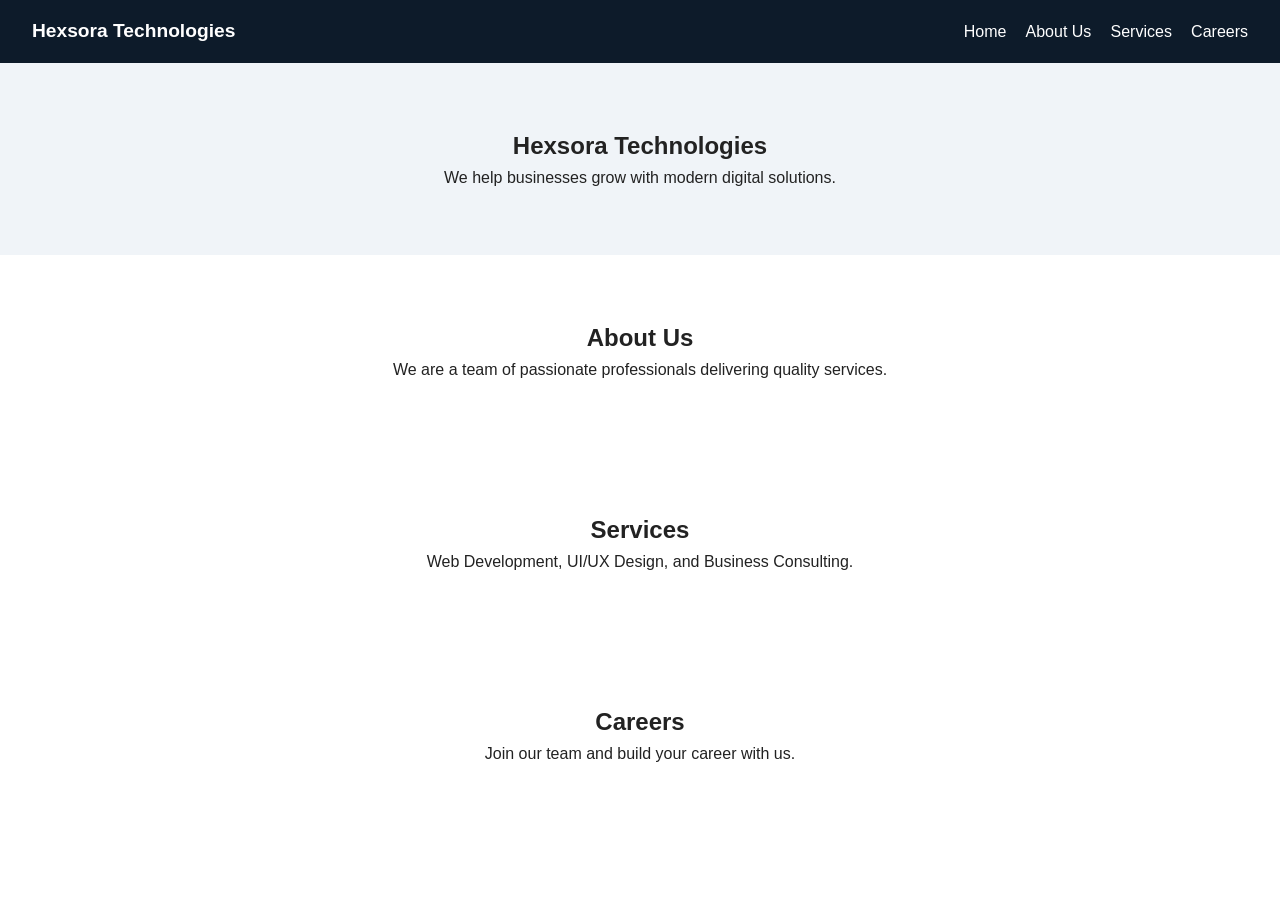
==== index.html @ 9bd83a77 "Initial commit" ====
<!DOCTYPE html>
<html lang="en">
<head>
  <meta charset="UTF-8" />
  <meta name="viewport" content="width=device-width, initial-scale=1.0" />
  <title>Company Website</title>
  <link rel="stylesheet" href="styles.css" />
</head>
<body>
  <header>
    <nav class="navbar">
      <div class="logo">Hexsora Technologies</div>
      <ul class="nav-links">
        <li><a href="#home">Home</a></li>
        <li><a href="#about">About Us</a></li>
        <li><a href="#services">Services</a></li>
        <li><a href="#careers">Careers</a></li>
      </ul>
    </nav>
  </header>

  <main>
    <section id="home" class="section hero">
      <h1>Hexsora Technologies</h1>
      <p>We help businesses grow with modern digital solutions.</p>
    </section>

    <section id="about" class="section">
      <h2>About Us</h2>
      <p>We are a team of passionate professionals delivering quality services.</p>
    </section>

    <section id="services" class="section">
      <h2>Services</h2>
      <p>Web Development, UI/UX Design, and Business Consulting.</p>
    </section>

    <section id="careers" class="section">
      <h2>Careers</h2>
      <p>Join our team and build your career with us.</p>
    </section>
  </main>
</body>
</html>
---- styles.css ----
* {
    margin: 0;
    padding: 0;
    box-sizing: border-box;
    font-family: Arial, sans-serif;
  }
  
  body {
    line-height: 1.6;
    color: #222;
  }
  
  .navbar {
    display: flex;
    justify-content: space-between;
    align-items: center;
    background: #0d1b2a;
    color: #fff;
    padding: 1rem 2rem;
    position: sticky;
    top: 0;
  }
  
  .logo {
    font-size: 1.2rem;
    font-weight: bold;
  }
  
  .nav-links {
    list-style: none;
    display: flex;
    gap: 1.2rem;
  }
  
  .nav-links a {
    color: #fff;
    text-decoration: none;
    font-weight: 500;
  }
  
  .nav-links a:hover {
    color: #ffd166;
  }
  
  .section {
    padding: 4rem 2rem;
    text-align: center;
  }
  
  .hero {
    background: #f0f4f8;
  }
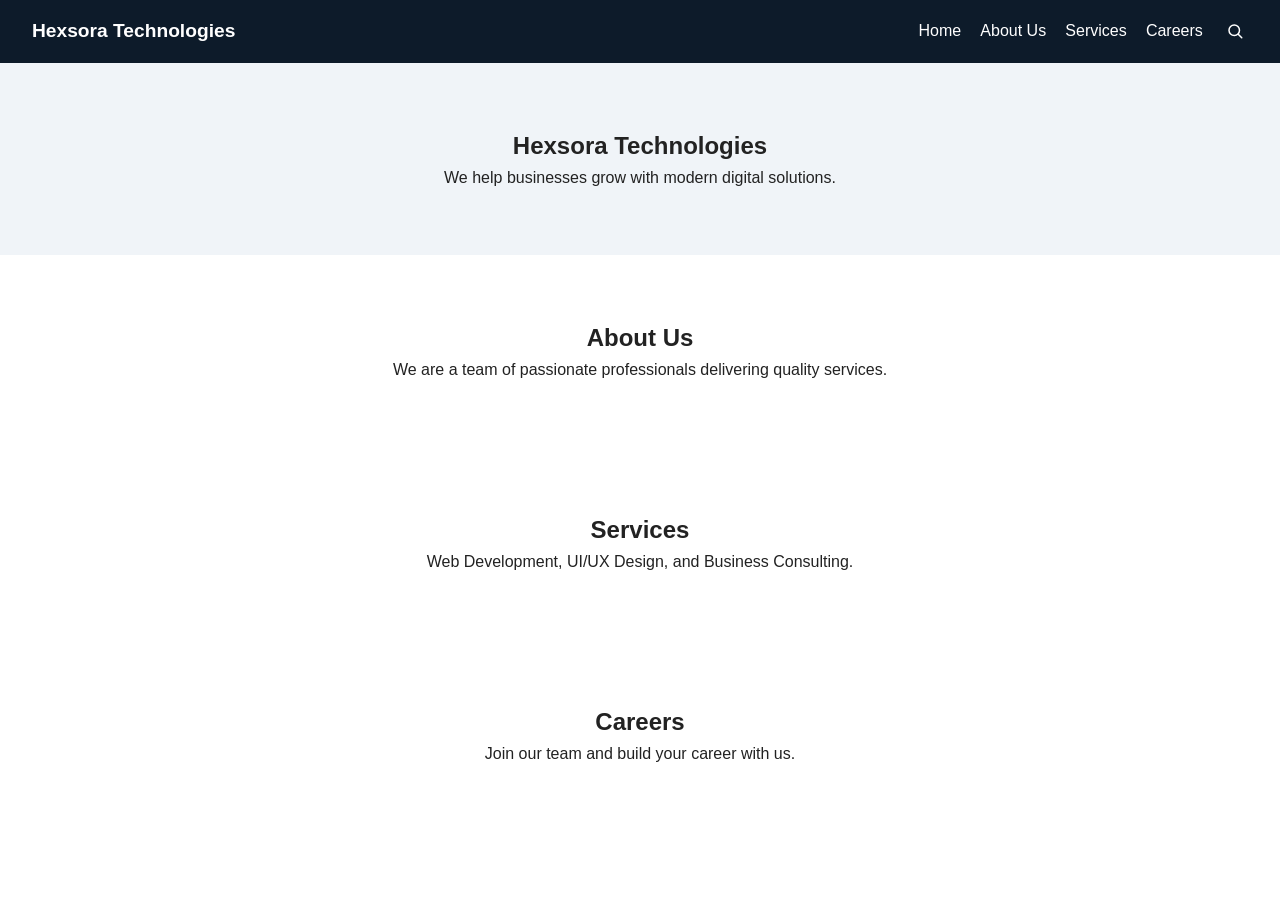
==== commit 5f7644af: "Testing development branch" ====
--- a/index.html
+++ b/index.html
@@ -15,6 +15,14 @@
         <li><a href="#about">About Us</a></li>
         <li><a href="#services">Services</a></li>
         <li><a href="#careers">Careers</a></li>
+        <li class="nav-search">
+          <button class="nav-icon-button" type="button" aria-label="Search">
+            <svg xmlns="http://www.w3.org/2000/svg" width="18" height="18" viewBox="0 0 24 24" fill="none" stroke="currentColor" stroke-width="2" stroke-linecap="round" stroke-linejoin="round" aria-hidden="true">
+              <circle cx="11" cy="11" r="7"></circle>
+              <line x1="21" y1="21" x2="16.65" y2="16.65"></line>
+            </svg>
+          </button>
+        </li>
       </ul>
     </nav>
   </header>
--- a/styles.css
+++ b/styles.css
@@ -42,6 +42,33 @@
     color: #ffd166;
   }
   
+  .nav-search {
+    display: flex;
+    align-items: center;
+  }
+  
+  .nav-icon-button {
+    background: transparent;
+    border: none;
+    color: #fff;
+    cursor: pointer;
+    display: inline-flex;
+    align-items: center;
+    justify-content: center;
+    padding: 0.25rem;
+    border-radius: 0.35rem;
+  }
+  
+  .nav-icon-button:hover {
+    color: #ffd166;
+    background: rgba(255, 209, 102, 0.12);
+  }
+  
+  .nav-icon-button:focus {
+    outline: 2px solid #ffd166;
+    outline-offset: 2px;
+  }
+  
   .section {
     padding: 4rem 2rem;
     text-align: center;
